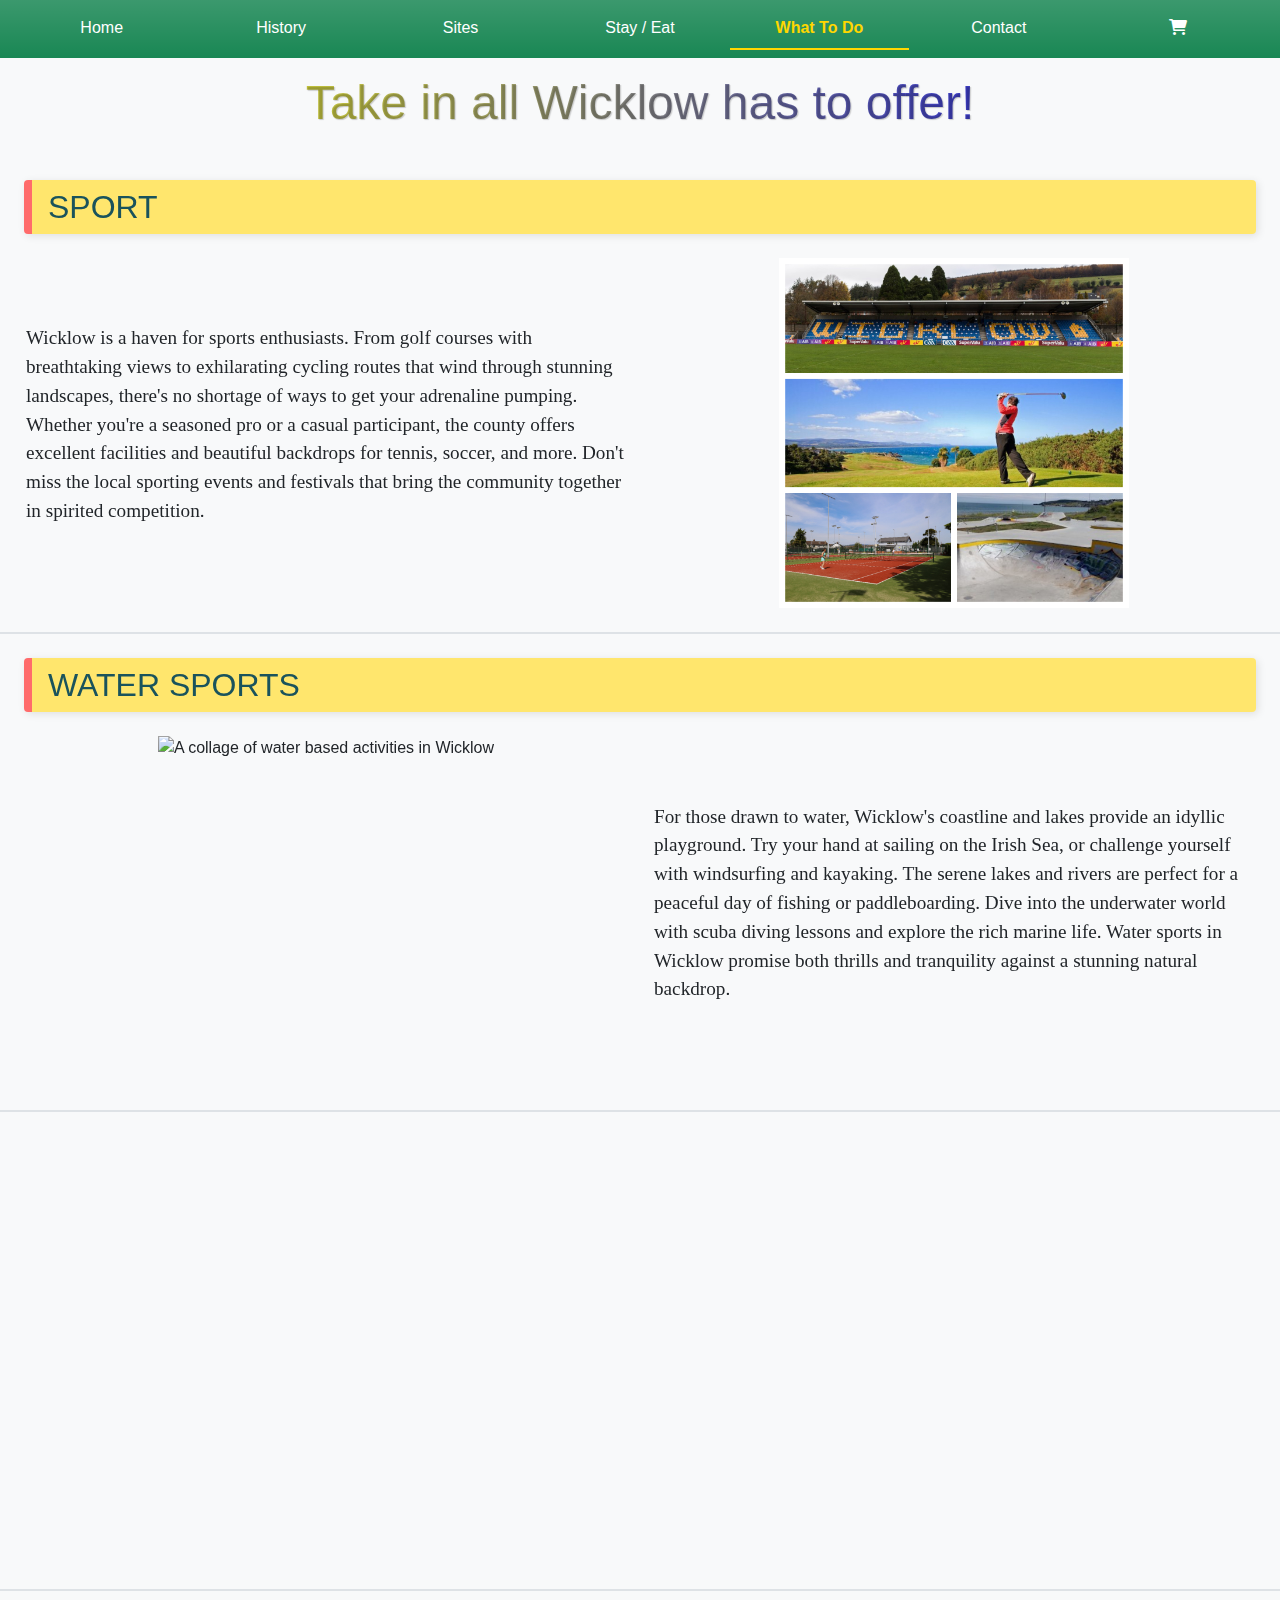
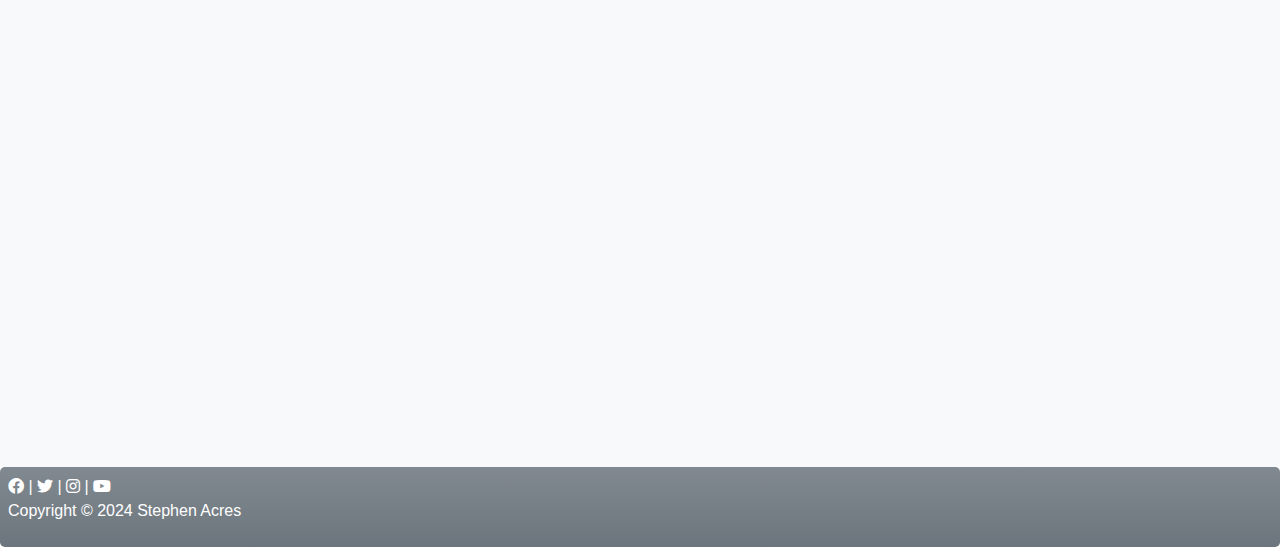
==== amenities.html @ 4e1793de "initialcommit" ====
<!DOCTYPE html>
<html lang="en">
<head>
    <meta charset="UTF-8">
    <title>Things to Do in Wicklow</title>
    <!-- Latest compiled and minified CSS -->
    <link href="https://cdn.jsdelivr.net/npm/bootstrap@5.3.3/dist/css/bootstrap.min.css" rel="stylesheet">
    <link rel="stylesheet" href="https://cdnjs.cloudflare.com/ajax/libs/font-awesome/6.0.0-beta3/css/all.min.css">
    <link href="https://unpkg.com/aos@2.3.1/dist/aos.css" rel="stylesheet">
    <link href="style.css" rel="stylesheet">
    <meta name="viewport" content="width=device-width, initial-scale=1.0">
</head>

<body>
    <!--Nav Element-->
    <nav class="navbar navbar-expand-md navbar-dark bg-success bg-gradient fixed-top"> 
      <div class="container-fluid">        
        <button class="navbar-toggler" type="button" data-bs-toggle="collapse" data-bs-target="#navbarNav" aria-controls="navbarNav" aria-expanded="false" aria-label="Toggle navigation"> 
          <span class="navbar-toggler-icon"></span> 
        </button> 
        <div class="collapse navbar-collapse" id="navbarNav"> 
          <ul class="navbar-nav me-auto mb-2 mb-lg-0 nav-justified w-100"> 
            <li class="nav-item"> 
              <a class="nav-link text-white" href="index.html">Home</a> 
            </li> 
            <li class="nav-item">
              <a class="nav-link text-white" href="history.html">History</a>
            </li> 
            <li class="nav-item"> 
              <a class="nav-link text-white" href="sites.html">Sites</a> 
            </li> 
            <li class="nav-item"> 
              <a class="nav-link text-white" href="stay.html">Stay / Eat</a> 
            </li> 
            <li class="nav-item"> 
              <a class="nav-link active" href="amenities.html">What To Do</a> 
            </li> 
            <li class="nav-item"> 
              <a class="nav-link text-white" href="contact.html">Contact</a> 
            </li> 
            <li class="nav-item"> 
              <a class="nav-link text-white" href="cart.html"><i class="fas fa-shopping-cart"></i></a> 
            </li> 
          </ul> 
        </div> 
      </div> 
    </nav>

    <!-- Title Container-->
    <div class="container-fluid amenities-container bg-light py-4 text-center text-white">
      <h2 id="amenities-heading">Take in all Wicklow has to offer!</h2>
    </div>

    <!--Sports Collage and Paragpraph-->
    <div class="container-fluid amenities-container bg-light p-4 overflow border-bottom border-2">
      <div class="row amenities-row" data-aos="fade-left" data-aos-duration="1500">
        <div class="col-12 text-center"> 
          <h3 class=" amenities-titles">Sport</h3>
        </div>
        <div class="col-12 col-md-6 d-flex align-items-center justify-content-center">
            <p class="amenities-content">
              Wicklow is a haven for sports enthusiasts. From golf courses with breathtaking views to 
              exhilarating cycling routes that wind through stunning landscapes, there's no shortage of 
              ways to get your adrenaline pumping. Whether you're a seasoned pro or a casual participant, 
              the county offers excellent facilities and beautiful backdrops for tennis, soccer, and more. 
              Don't miss the local sporting events and festivals that bring the community together in spirited competition.
            </p>
        </div>
        <div class="col-12 col-md-6 d-flex align-items-center justify-content-center">
          <img src="./images/Sports collage.jpg" alt="A collage of sporting activites in Wicklow" class="img-fluid img-amenities">              
        </div>          
      </div>
    </div>

    <!-- Water Sports and Paragraph-->
    <div class="container-fluid amenities-container bg-light p-4 overflow border-bottom border-2">
      <div class="row amenities-row" data-aos="fade-right" data-aos-duration="1500">
        <div class="col-12 text-center"> 
          <h3 class=" amenities-titles">Water Sports</h3>
        </div>
        <div class="col-12 col-md-6 d-flex align-items-center justify-content-center">
          <img src="./images/water-sports.jpg" alt="A collage of water based activities in Wicklow" class="img-fluid img-amenities">
        </div>
        <div class="col-12 col-md-6 d-flex align-items-center justify-content-center">
          <p class="amenities-content">
            For those drawn to water, Wicklow's coastline and lakes provide an idyllic playground. 
            Try your hand at sailing on the Irish Sea, or challenge yourself with windsurfing and kayaking. 
            The serene lakes and rivers are perfect for a peaceful day of fishing or paddleboarding. 
            Dive into the underwater world with scuba diving lessons and explore the rich marine life. 
            Water sports in Wicklow promise both thrills and tranquility against a stunning natural backdrop.
          </p>               
        </div>          
      </div>
    </div>

    <!--Hiking Trails and Paragraph-->
    <div class="container-fluid amenities-container bg-light p-4 overflow border-bottom border-2">
      <div class="row amenities-row" data-aos="fade-left" data-aos-duration="1500">
        <div class="col-12 text-center"> 
          <h3 class=" amenities-titles">Hiking</h3>
        </div>
        <div class="col-12 col-md-6 d-flex align-items-center justify-content-center">
            <p class="amenities-content">
              Wicklow is often referred to as the "Garden of Ireland," and its hiking trails make it easy to see why. 
              Explore the rugged beauty of the Wicklow Mountains, with trails that cater to all levels of hikers. 
              Walk through lush forests, along crystal-clear rivers, and up to scenic viewpoints that offer panoramic 
              views of the surrounding countryside. Don't miss the Wicklow Way, a long-distance trail that takes you through some of the most beautiful and varied landscapes Ireland has to offer.
            </p>
        </div>
        <div class="col-12 col-md-6 d-flex align-items-center justify-content-center">
          <img src="./images/hiking2.jpg" alt="blah blah" class="img-fluid img-amenities">               
        </div>          
      </div>
    </div>

    <!--Tourist Stuff and Paragraph-->
    <div class="container-fluid amenities-container bg-light p-4 overflow">
      <div class="row amenities-row" data-aos="fade-right" data-aos-duration="1500">
        <div class="col-12 text-center"> 
          <h3 class=" amenities-titles">Tourist Attractions</h3>
        </div>
        <div class="col-12 col-md-6 d-flex align-items-center justify-content-center">
            <img src="./images/Touristy.jpg" alt="blah blah" class="img-fluid img-amenities">
        </div>
        <div class="col-12 col-md-6 d-flex align-items-center justify-content-center">
          <p class="amenities-content">
            Beyond its natural beauty, Wicklow offers a variety of attractions that will delight visitors of all ages. 
            Step back in time at the Avoca Handweavers, one of Ireland's oldest weaving mills, where you can watch 
            traditional weaving techniques and browse through beautifully crafted textiles. For those interested in the 
            local flavors, the brewery tours in Wicklow provide a unique opportunity to learn about the brewing process 
            and sample some of the finest local beers. History buffs will enjoy the Arklow Maritime Museum, which 
            showcases the town's rich seaside heritage with fascinating exhibits on shipbuilding, fishing, and the 
            lives of seafarers. Wicklow's tourist attractions offer a delightful mix of history, culture, and entertainment.
          </p>               
        </div>          
      </div>
    </div>

    <footer class="p-2 bg-secondary bg-gradient text-white">
      <a href="https://www.facebook.com/visitwicklow/" class="social-tags" target="_blank"><i class="fa-brands fa-facebook"></i></a> | 
      <a href="https://www.twitter.com/visitwicklow/" class="social-tags" target="_blank"><i class="fa-brands fa-twitter"></i></a>  |
      <a href="https://www.instagram.com/visitwicklow/?hl=en" class="social-tags" target="_blank"><i class="fa-brands fa-instagram"></i></a> |
      <a href="https://www.youtube.com/user/wicklowtourism" class="social-tags" target="_blank"><i class="fa-brands fa-youtube"></i></a>
      <p>Copyright &copy; 2024 Stephen Acres</p>        
    </footer>

    
    <script src="https://cdn.jsdelivr.net/npm/bootstrap@5.3.3/dist/js/bootstrap.bundle.min.js"></script>
    <script src="https://unpkg.com/aos@2.3.1/dist/aos.js"></script>
    <script>AOS.init();</script>
</body>
</html>
---- style.css ----
body { 
    font-family: Arial, sans-serif; 
    padding-top: 50px;
    margin: 0; 
}

footer{
    padding: 5px;
    border-radius: 5px;
    background-image: var(--bs-gradient);
}

.navbar .nav-item .nav-link.active { 
    font-weight: bold; 
    color: #FFD700; 
    border-bottom: 2px solid #FFD700; 
}

/* Add !important to overwrite bootstrap text-white class on hover */
.navbar-nav .nav-link:hover{
    color: #FFD700 !important;
}

.disabled a { 
    pointer-events: none; 
    color: grey; 
    cursor: default; }

.social-tags{
    color: white;
}

.carousel-item img {
    width: 100%; 
    height: 500px; 
    object-fit: cover; 
}
.carousel-caption h3, .carousel-caption p {
    text-shadow: 2px 2px 4px rgba(0, 0, 0, 0.7);
}
.carousel-caption {
    background-color: rgba(0, 0, 0, 0.5);
    padding: 10px;
    border-radius: 5px;
}

.carousel-heading {
    position: absolute;
    top: 20px;
    left: 50%;
    transform: translateX(-50%);
    z-index: 10; /*Brings to front*/
    color: white;
    font-size: 3em;
    background-color: rgba(0, 0, 0, 0.5);
    padding: 5px 20px;
    border-radius: 10px;
}


/* Media Queries */ 
@media (max-width: 375px) { 
    .list-group-item { 
        display: flex; 
        flex-direction: column;  
        align-items: center; 
        text-align: center; 
    } 
    .list-group-item img { width: 80%; 
        margin-bottom: 10px; 
    } 
}

@media (min-width: 768px) {
    .nav { 
        flex-direction: row; 
    } 
    .home-container {
        padding: 20px; 
    } 
    .blog-container { 
        padding: 20px; 
    }
}

@media (min-width: 992px) { 
    .carousel-inner img { 
        height: 500px; 
    } 
    .home-container { 
        padding: 20px; 
    } .blog-container { 
        padding: 30px;
    }
}

@media (min-width: 1200px) { 
    .carousel-inner img { 
        height: 600px; 
    } 
    .home-container { 
        padding: 40px; 
    } .blog-container { 
        padding: 40px; 
    }
}


/* HOME PAGE */
.home-container{
    background-image: url(./images/silhouette-of-body-of-water-surrounded-by-trees-wallpaper-preview.jpg);
    background-size: cover;
    background-repeat: no-repeat;  
}

.rounded-circle{
    object-fit: cover;
    width: 200px;
    height: 200px;
}

.history-word{
    text-align: center;
    font-weight: bolder;
    font-size: 30px;
    color: white;
}

.nature-word{
    text-align: center;
    font-weight: bolder;
    font-size: 30px;
    color: rgb(68, 228, 68);
}
/* Individual letters for home page curved words */
.H {
    transform: translate(5px, 35px) rotate(-45deg);
}
.I {
    transform: translate(0px, 20px) rotate(-30deg);
}
.S {
   transform: translate(0px, 10px) rotate(-15deg);
}
.T {
    transform: translate(0px, 7px) rotate(0deg);
}
.O {
    transform: translate(0px, 10px) rotate(15deg);
}
.R {
    transform: translate(0px, 20px) rotate(30deg);
}
.Y{
    transform: translate(-5px, 35px) rotate(45deg);
}
.N{
    transform: translate(-10px, 40px) rotate(-45deg);
}
.A{
    transform: translate(-10px, 17.5px) rotate(-30deg);
}
.T2{
    transform: translate(-7.5px, 8px) rotate(-10deg);
}
.U{
    transform: translate(0px, 7.5px) rotate(10deg);
}   
.R2{
    transform: translate(5px, 17.5px) rotate(30deg);
}   
.E{
    transform: translate(5px, 40px) rotate(45deg);
}
span {
    display: inline-block; margin: 1px;
}

#garden-heading {
    font-family: 'Georgia', serif;
    font-size: 2.2rem;
    color: #228B22; /* Forest Green */
    text-align: center;
    background-color: #F5F5F5; /* Light Gray */
    padding: 0.5rem 1rem;
    border-radius: 8px;
    box-shadow: 0 0 10px rgba(0, 0, 0, 0.1);

}


 /* HISTORY PAGE */
.history-container{
    background-color: beige;
}

.grid-row{
    text-align: center;
    justify-content: space-between;
    width: -webkit-fill-available;
    clip-path: fill-box;
}

#history-heading{
    padding-top: 20px;
    font-size: 3.5em;
    text-shadow: 2px 2px 2px rgba(0, 0, 0, 0.1) ;
    background: linear-gradient(to right, #FABC3F, #f02140); 
    background-clip: text; 
    -webkit-text-fill-color: transparent;
    animation: fadeIn 2s ease-in-out;
    line-height: 1.3;
}

.history-titles {
    font-family: 'Garamond', serif; 
    font-size: 2.5em; 
    color: #51585e; 
    text-align: center;
    margin-top: 20px;
    margin-bottom: 10px;
    text-shadow: 1px 1px 2px #000; 
    padding-bottom: 10px;
    text-decoration: underline;
    text-decoration-thickness: 0.2rem;
}


@keyframes fadeIn { 
    from { 
        opacity: 0
    ; } 
    to {
        opacity: 1; } 
}

.history-photos{
    height: auto;
    width: 100%;
    border-radius: 15px;
}

/* SITES PAGE */
.grid-images{
    height: 300px;
    width: 100%;
    object-fit: cover;
}


#garden-text{
    font-size: 3.5em;
    color: white;
    text-shadow: 2px 2px 2px rgba(0, 0, 0, 0.2) ;
    background: linear-gradient(to right, #014608, #06fa02); 
    background-clip: text; 
    -webkit-text-fill-color: transparent;
    margin: 0;
    animation: fadeIn 2s ease-in-out;
}

#garden-background{
    background-color: rgb(194, 250, 194)
}

#grid-background{
    background-color: rgb(194, 250, 194);
    border-radius: 2px;
}

.flip-card {
    background-color: transparent;
    width: 100%;
    height: 300px;
    border: 1px solid #f1f1f1;
}
  
.flip-card-inner {
    position: relative;
    width: 100%;
    height: 100%;
    text-align: center;
    transition: transform 0.8s;
    transform-style: preserve-3d;
}
  
.flip-card:hover .flip-card-inner {
    transform: rotateY(180deg);
}
  
.flip-card-front, .flip-card-back {
    position: absolute;
    width: 100%;
    height: 100%;
    -webkit-backface-visibility: hidden;
    backface-visibility: hidden;
}

.flip-card-front {
    background-color: #bbb;
    color: black;
}
  
.flip-card-back {
    background-color: white;
    color: #51585e; 
    transform: rotateY(180deg);
    padding: 15px;
}

.map-container{
    width: 100%;
    height: 600px;
    border: 1px solid pink;
}


/* STAY / EAT PAGE */
#glamping-heading{
    font-size: 1.5em;
    font-family: Georgia, serif;
    color: white;
    text-shadow: 2px 2px 2px rgba(0, 0, 0, 0.2) ;
    background: linear-gradient(to right, #38157e, #7030a0); 
    background-clip: text;
    -webkit-text-fill-color: transparent;
    animation: fadeIn 2s ease-in-out;
}

.glamping-image{
    aspect-ratio: 16 / 9;
    animation: slide-in-right 1.1s ease-out;
}

.glamping-text{
    animation: slide-in-left 1.1s ease-out;
}

figcaption{
    animation: slide-in-right 1.1s ease-out;
}


@keyframes slide-in-left { 
    from { 
        transform: translate(-100% , -100%);
        opacity: 0; 
    } 
    to { 
        transform: translateX(0);
        opacity: 1; 
    } 
}

@keyframes slide-in-right { 
    from { 
        transform: translate(100% , -100%);
        opacity: 0; 
    } 
    to { 
        transform: translateX(0);
        opacity: 1; 
    } 
}

.purchase-button{
    border-radius: 10px;
}

.restaurant-titles{
    font-family: Georgia, serif;
    font-size: 1.5em;
    color: #38157e;
    letter-spacing: 1px;
    text-shadow: 1px 1px 2px #ccc;
}

.restaurant-image{
    aspect-ratio: 16 / 9;
}

#restaurant-heading{
    font-size: 2em;
    color: white;
    text-shadow: 2px 2px 2px rgba(0, 0, 0, 0.2) ;
    background: linear-gradient(to right, #e00898, #4d0101); 
    background-clip: text; 
    -webkit-text-fill-color: transparent;
    margin: 0;
    animation: fadeIn 2s ease-in-out;
}

/*Overflow class to stop animations from stretching the screen*/
.overflow{
    overflow-x: hidden !important;
    width: 100%;
}

#stay-eat-text{
    font-size: 3em;
    color: white;
    text-shadow: 2px 2px 2px rgba(0, 0, 0, 0.2) ;
    background: linear-gradient(to right, #e00898, #4d0101); 
    background-clip: text; 
    -webkit-text-fill-color: transparent;
    margin: 0;
    animation: fadeIn 2s ease-in-out;
}


/* AMENITIES PAGE */
.amenities-row{
    min-height: fit-content;
}

.img-amenities { 
    max-width: 100%; 
    height: 350px; 
    object-fit: cover;
}

.amenities-content{
    max-width: 600px;
    margin: 0, auto;
    font-family: 'Poppins', 'sans-serif';
    font-size: 1.2em;
}

#amenities-heading{
    font-size: 3em;
    text-shadow: 1px 1px 1px rgba(0, 0, 0, 0.2) ;
    background: linear-gradient(to right, yellow, blue); 
    background-clip: text; 
    -webkit-text-fill-color: transparent;
    margin: 0;
    animation: fadeIn 2s ease-in-out;
}

.amenities-titles {
    font-family: 'Poppins', sans-serif; 
    font-size: 2rem; 
    color: #1a535c; 
    text-transform: uppercase; 
    text-align: left; 
    margin-bottom: 1.5rem; 
    padding: 0.5rem 1rem; 
    background: #ffe66d;
    border-left: 8px solid #ff6b6b; 
    border-radius: 4px; 
    box-shadow: 2px 2px 8px rgba(0, 0, 0, 0.1); 
}

.amenities-titles:hover {
    color: #ff6b6b; 
    background: #4ecdc4; 
    transition: all 0.3s ease; 
}



/* CONTACT PAGE */
#contact-heading{
    text-align: center;
    font-size: 3em;
    color: #b40404;
    font-family:Georgia, 'Times New Roman', Times, serif;
    letter-spacing: 2px;
    text-shadow: 2px 2px 4px #aaa;
    margin-bottom: 20px;
}

.form-control{
    background-color: #f5f5f5;
    font-size: 1em;
    padding: 10px;
}

#alert-message{
    font-size: 1.2em;
    border-radius: 5px;
    width: 50%;
}

.video-container{
    position: relative; 
    padding-bottom: 28.125%; 
    height: 0; 
    overflow: hidden; 
    width: 50%;
    background: #000;
    margin:  auto;
}

.video-container iframe{ 
    position: absolute; 
    top: 0; 
    left: 0; 
    width: 100%; 
    height: 100%; 
}


/*CART PAGE*/
#cart-items {
    background-color: #f8f9fa;
    padding: 20px;
    border: 1px solid #dee2e6;
    border-radius: 5px;
}

#clearMessage {
    display: none;
    color: red;
    font-size: 1em;
    padding: 10px;
    margin-top: 20px;
    transition: opacity 0.5s ease;
    opacity: 1;
}

#empty-cart-message{
    background-color: #f8d7da; 
    color: #721c24; 
    font-weight: bold; 
    padding: 15px; 
    border: 1px solid #f5c6cb; 
    border-radius: 5px; 
    box-shadow: 0px 4px 6px rgba(0, 0, 0, 0.1); 
    margin-top: 20px;  
    text-align: center;
}

#cart-heading{
    font-family: Arial, Helvetica, sans-serif;
    font-size: 1.5em;
    color: #014385;
    text-align: center;
    margin-top: 20px;
    font-weight: bold;
    letter-spacing: 1px;
    border-bottom: 2px solid #014385;
}

.list-group-item img { 
    width: 100px; 
    margin-right: 10px; 
} 

.list-group-item div { 
    flex: 1; 
}
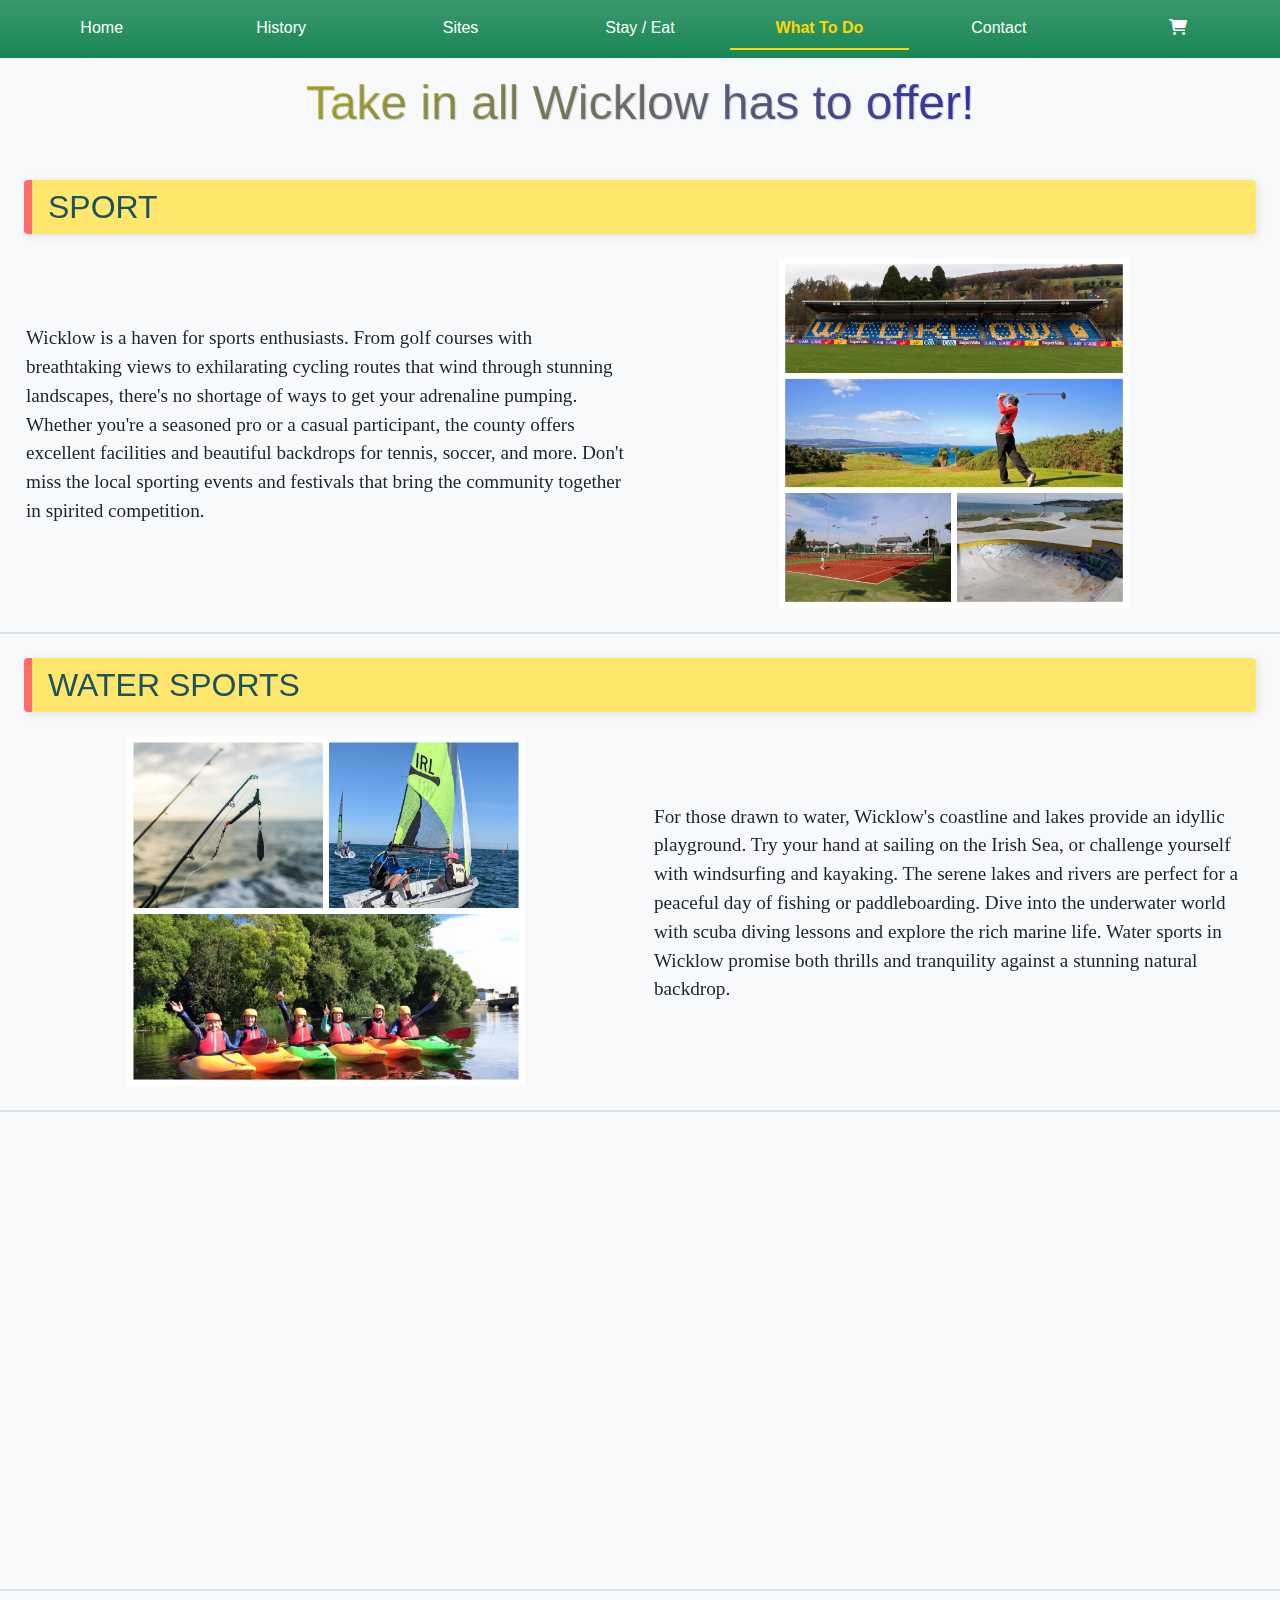
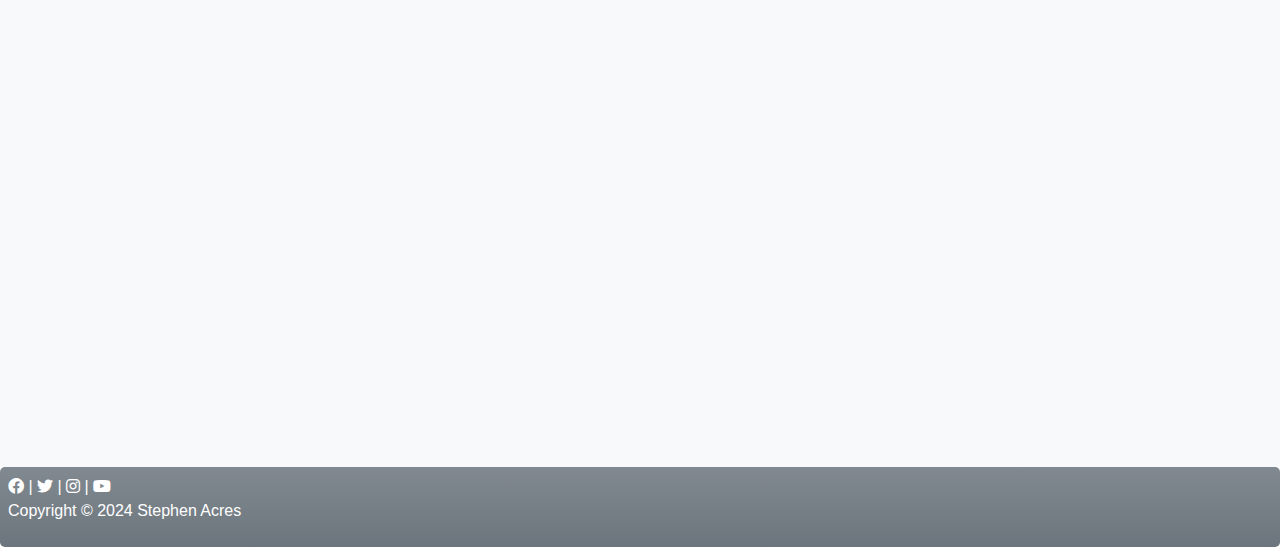
==== commit 22c4b1ad: "fixed again" ====
--- a/amenities.html
+++ b/amenities.html
@@ -79,7 +79,7 @@
           <h3 class=" amenities-titles">Water Sports</h3>
         </div>
         <div class="col-12 col-md-6 d-flex align-items-center justify-content-center">
-          <img src="./images/water-sports.jpg" alt="A collage of water based activities in Wicklow" class="img-fluid img-amenities">
+          <img src="./images/Water-sports.jpg" alt="A collage of water based activities in Wicklow" class="img-fluid img-amenities">
         </div>
         <div class="col-12 col-md-6 d-flex align-items-center justify-content-center">
           <p class="amenities-content">
